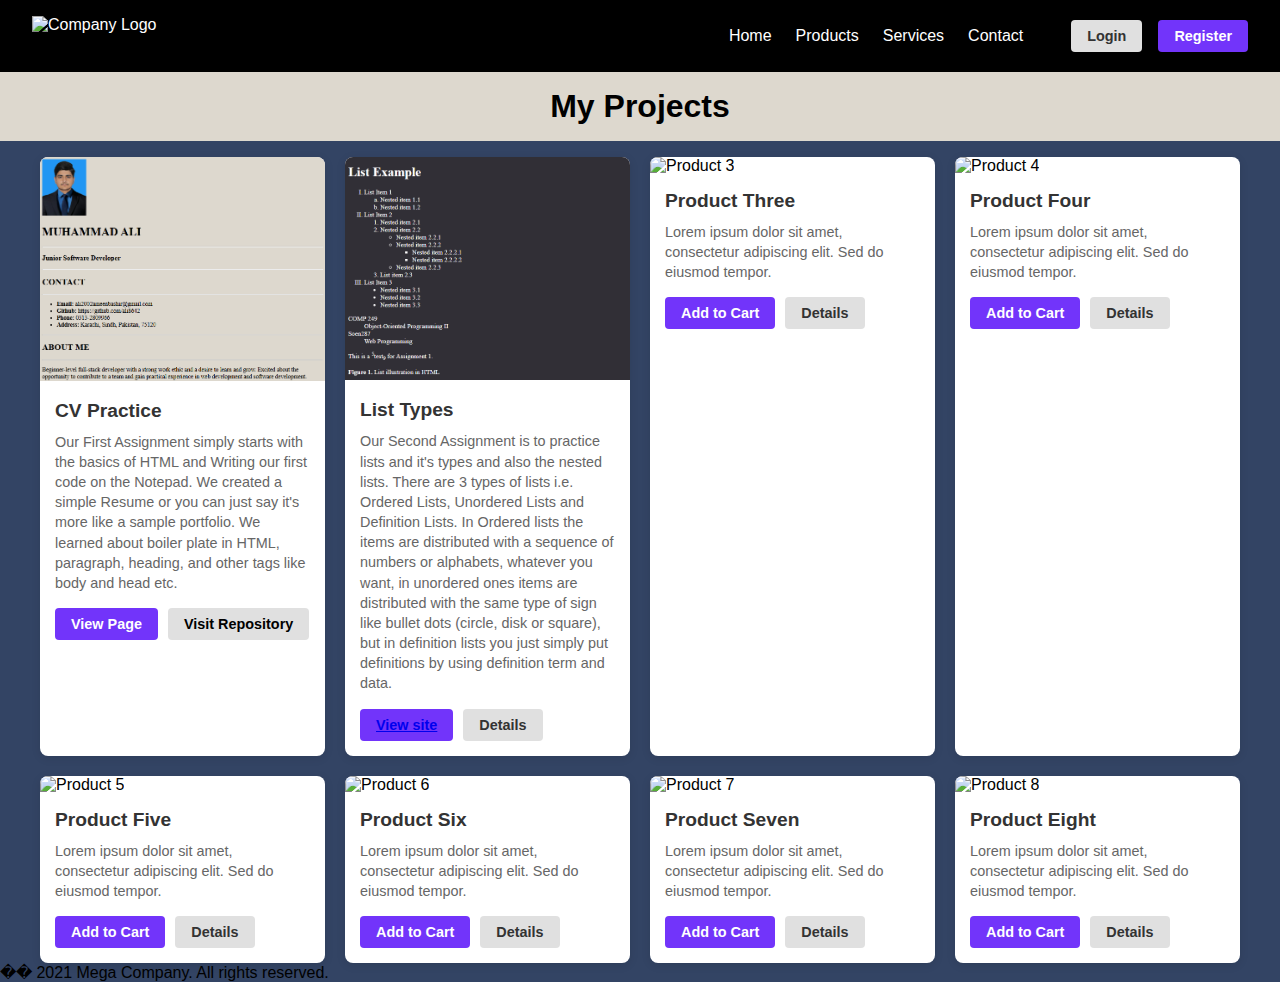
==== index.html @ 3806c377 "initial commit" ====
<!DOCTYPE html>
<html lang="en">

<head>
    <meta charset="UTF-8">
    <meta name="viewport" content="width=device-width, initial-scale=1.0">
    <title>Mega Assignment</title>
    <link rel="stylesheet" href="style.css">
</head>

<body>

    <nav>
        <!-- Replace "logo.png" with your actual logo file -->
        <img src="logo.png" alt="Company Logo" class="logo">

        <div class="hamburger" onclick="toggleMenu()">
            <span></span>
            <span></span>
            <span></span>
        </div>

        <ul class="nav-links">
            <li><a href="#">Home</a></li>
            <li><a href="#">Products</a></li>
            <li><a href="#">Services</a></li>
            <li><a href="#">Contact</a></li>
            <div class="buttons">
                <button class="btn btn-login">Login</button>
                <button class="btn btn-register">Register</button>
            </div>
        </ul>
    </nav>

    <div class="header">
        <h1>My Projects</h1>
    </div>

    <div class="container">
        <div class="grid">
            <!-- Card 1 -->
            <div class="card">
                <img src="./img/CV Practice.png" alt="CV Practice" class="card-img">
                <div class="card-content">
                    <h3 class="card-title">CV Practice</h3>
                    <p class="card-desc">Our First Assignment simply starts with the basics of HTML and Writing our first code on the Notepad. We created a simple Resume or you can just say it's more like a sample portfolio. We learned about boiler plate in HTML, paragraph, heading, and other tags like body and head etc.
                    </p>
                    <div class="card-buttons">
                        <button class="btn btn-primary"><a href="https://ali8642.github.io/cv-practice/" target="_blank" class="page-link">View Page</a></button>
                        <button class="btn btn-secondary"><a href="https://github.com/ali8642/cv-practice.git" target="_blank" class="repo-link">Visit Repository</a></button>
                    </div>
                </div>
            </div>

            <!-- Card 2 -->
            <div class="card">
                <img src="./img/list types.png" alt="Product 2" class="card-img">
                <div class="card-content">
                    <h3 class="card-title">List Types</h3>
                    <p class="card-desc">Our Second Assignment is to practice lists and it's types and also the nested lists. There are 3 types of lists i.e. Ordered Lists, Unordered Lists and Definition Lists. In Ordered lists the items are distributed with a sequence of numbers or alphabets, whatever you want, in unordered ones items are distributed with the same type of sign like bullet dots (circle, disk or square), but in definition lists you just simply put definitions by using definition term and data.
                    </p>
                    <div class="card-buttons">
                        <button class="btn btn-primary"><a href="https://ali8642.github.io/list-types/" target="_blank">View site</a></button>
                        <button class="btn btn-secondary">Details</button>
                    </div>
                </div>
            </div>

            <!-- Card 3 -->
            <div class="card">
                <img src="https://via.placeholder.com/300x160?text=Product+3" alt="Product 3" class="card-img">
                <div class="card-content">
                    <h3 class="card-title">Product Three</h3>
                    <p class="card-desc">Lorem ipsum dolor sit amet, consectetur adipiscing elit. Sed do eiusmod tempor.
                    </p>
                    <div class="card-buttons">
                        <button class="btn btn-primary">Add to Cart</button>
                        <button class="btn btn-secondary">Details</button>
                    </div>
                </div>
            </div>

            <!-- Card 4 -->
            <div class="card">
                <img src="https://via.placeholder.com/300x160?text=Product+4" alt="Product 4" class="card-img">
                <div class="card-content">
                    <h3 class="card-title">Product Four</h3>
                    <p class="card-desc">Lorem ipsum dolor sit amet, consectetur adipiscing elit. Sed do eiusmod tempor.
                    </p>
                    <div class="card-buttons">
                        <button class="btn btn-primary">Add to Cart</button>
                        <button class="btn btn-secondary">Details</button>
                    </div>
                </div>
            </div>

            <!-- Card 5 -->
            <div class="card">
                <img src="https://via.placeholder.com/300x160?text=Product+5" alt="Product 5" class="card-img">
                <div class="card-content">
                    <h3 class="card-title">Product Five</h3>
                    <p class="card-desc">Lorem ipsum dolor sit amet, consectetur adipiscing elit. Sed do eiusmod tempor.
                    </p>
                    <div class="card-buttons">
                        <button class="btn btn-primary">Add to Cart</button>
                        <button class="btn btn-secondary">Details</button>
                    </div>
                </div>
            </div>

            <!-- Card 6 -->
            <div class="card">
                <img src="https://via.placeholder.com/300x160?text=Product+6" alt="Product 6" class="card-img">
                <div class="card-content">
                    <h3 class="card-title">Product Six</h3>
                    <p class="card-desc">Lorem ipsum dolor sit amet, consectetur adipiscing elit. Sed do eiusmod tempor.
                    </p>
                    <div class="card-buttons">
                        <button class="btn btn-primary">Add to Cart</button>
                        <button class="btn btn-secondary">Details</button>
                    </div>
                </div>
            </div>

            <!-- Card 7 -->
            <div class="card">
                <img src="https://via.placeholder.com/300x160?text=Product+7" alt="Product 7" class="card-img">
                <div class="card-content">
                    <h3 class="card-title">Product Seven</h3>
                    <p class="card-desc">Lorem ipsum dolor sit amet, consectetur adipiscing elit. Sed do eiusmod tempor.
                    </p>
                    <div class="card-buttons">
                        <button class="btn btn-primary">Add to Cart</button>
                        <button class="btn btn-secondary">Details</button>
                    </div>
                </div>
            </div>

            <!-- Card 8 -->
            <div class="card">
                <img src="https://via.placeholder.com/300x160?text=Product+8" alt="Product 8" class="card-img">
                <div class="card-content">
                    <h3 class="card-title">Product Eight</h3>
                    <p class="card-desc">Lorem ipsum dolor sit amet, consectetur adipiscing elit. Sed do eiusmod tempor.
                    </p>
                    <div class="card-buttons">
                        <button class="btn btn-primary">Add to Cart</button>
                        <button class="btn btn-secondary">Details</button>
                    </div>
                </div>
            </div>
        </div>
    </div>

    <div class="footer">
        <p>�� 2021 Mega Company. All rights reserved.</p>
    </div>

    <script>
        function toggleMenu() {
            const navLinks = document.querySelector('.nav-links');
            navLinks.classList.toggle('active');
        }
    </script>

</body>

</html>
---- style.css ----
* {
    margin: 0;
    padding: 0;
    box-sizing: border-box;
    font-family: 'Arial', sans-serif;
}

body {
    background-color: #334464;
}

h1 {
    text-align: center;
}

.page-link {
    text-decoration: none;
    color: white;
}

.repo-link {
    text-decoration: none;
    color: black;
}

.header {
    background-color: #ddd8ce;
    padding: 16px;
    margin-bottom: 16px;
}

nav {
    background-color: #000;
    color: white;
    display: flex;
    justify-content: space-between;
    align-items: center;
    padding: 1rem 2rem;
    position: relative;
    /* margin-bottom: 20px; */
}

.logo {
    height: 40px;
}

.nav-links {
    display: flex;
    align-items: center;
    gap: 1.5rem;
    list-style: none;
}

.nav-links li a {
    color: white;
    text-decoration: none;
    font-size: 1rem;
    transition: color 0.3s;
}

.nav-links li a:hover {
    color: #ccc;
}

.buttons {
    display: flex;
    gap: 1rem;
    margin-left: 1.5rem;
}

.btn {
    padding: 0.5rem 1rem;
    border-radius: 4px;
    font-size: 0.9rem;
    font-weight: 600;
    cursor: pointer;
    transition: all 0.3s;
    border: none;
}

.btn-login {
    background-color: #e0e0e0;
    color: #333;
}

.btn-login:hover {
    background-color: #bdbdbd;
}

.btn-register {
    background-color: #7234fa;
    color: white;
}

.btn-register:hover {
    background-color: #5d2ac7;
}

.hamburger {
    display: none;
    cursor: pointer;
    flex-direction: column;
    gap: 5px;
}

.hamburger span {
    display: block;
    width: 25px;
    height: 3px;
    background-color: white;
    transition: all 0.3s;
}

.container {
    max-width: 1200px;
    margin: 0 auto;
}

.grid {
    display: grid;
    grid-template-columns: repeat(auto-fill, minmax(250px, 1fr));
    gap: 20px;
}

.card {
    background: white;
    border-radius: 8px;
    overflow: hidden;
    box-shadow: 0 2px 10px rgba(0, 0, 0, 0.1);
    transition: transform 0.3s ease;
}

.card:hover {
    transform: translateY(-5px);
}

.card-img {
    max-width: 100%;
    height: auto;
    object-fit: cover;
}

.card-content {
    padding: 15px;
}

.card-title {
    font-size: 1.2rem;
    margin-bottom: 10px;
    color: #333;
}

.card-desc {
    color: #666;
    font-size: 0.9rem;
    margin-bottom: 15px;
    line-height: 1.4;
}

.card-buttons {
    display: flex;
    gap: 10px;
}

.btn-primary {
    background-color: #7234fa;
    color: white;
}

.btn-primary:hover {
    background-color: #5d2ac7;
}

.btn-secondary {
    background-color: #e0e0e0;
    color: #333;
}

.btn-secondary:hover {
    background-color: #bdbdbd;
}

@media (max-width: 768px) {

    .grid {
        grid-template-columns: 1fr;
    }

    .hamburger {
        display: flex;
    }

    .nav-links {
        position: absolute;
        top: 100%;
        left: 0;
        width: 100%;
        background-color: #000;
        flex-direction: column;
        align-items: flex-start;
        padding: 1rem 2rem;
        gap: 1rem;
        display: none;
    }

    .nav-links.active {
        display: flex;
    }

    .buttons {
        margin-left: 0;
        width: 100%;
        flex-direction: column;
        gap: 0.5rem;
    }

    .btn {
        width: 100%;
        text-align: center;
    }
}
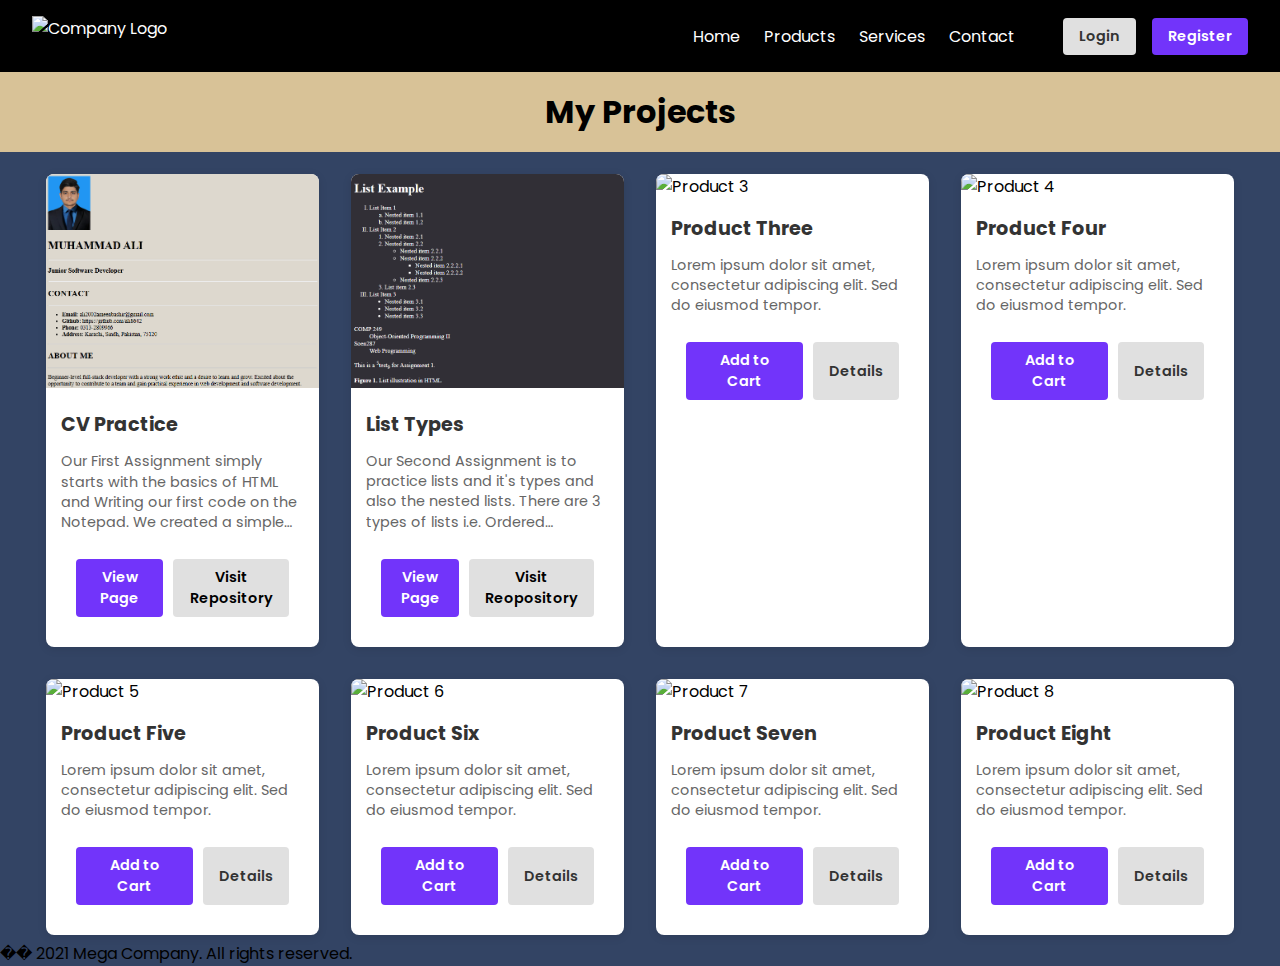
==== commit cae57d45: "initial commit" ====
--- a/index.html
+++ b/index.html
@@ -6,6 +6,8 @@
     <meta name="viewport" content="width=device-width, initial-scale=1.0">
     <title>Mega Assignment</title>
     <link rel="stylesheet" href="style.css">
+    <link href="https://fonts.googleapis.com/css2?family=Poppins:wght@200;400&display=swap" rel="stylesheet">
+    <link rel="stylesheet" href="https://cdnjs.cloudflare.com/ajax/libs/font-awesome/6.4.0/css/all.min.css">
 </head>
 
 <body>
@@ -57,11 +59,11 @@
                 <img src="./img/list types.png" alt="Product 2" class="card-img">
                 <div class="card-content">
                     <h3 class="card-title">List Types</h3>
-                    <p class="card-desc">Our Second Assignment is to practice lists and it's types and also the nested lists. There are 3 types of lists i.e. Ordered Lists, Unordered Lists and Definition Lists. In Ordered lists the items are distributed with a sequence of numbers or alphabets, whatever you want, in unordered ones items are distributed with the same type of sign like bullet dots (circle, disk or square), but in definition lists you just simply put definitions by using definition term and data.
+                    <p class="card-desc">Our Second Assignment is to practice lists and it's types and also the nested lists. There are 3 types of lists i.e. Ordered Lists(sequence), Unordered Lists(Random) and Definition Lists.
                     </p>
                     <div class="card-buttons">
-                        <button class="btn btn-primary"><a href="https://ali8642.github.io/list-types/" target="_blank">View site</a></button>
-                        <button class="btn btn-secondary">Details</button>
+                        <button class="btn btn-primary"><a href="https://ali8642.github.io/list-types/" target="_blank" class="page-link">View Page</a></button>
+                        <button class="btn btn-secondary"><a href="" target="_blank" class="repo-link">Visit Reopository</a></button>
                     </div>
                 </div>
             </div>
--- a/style.css
+++ b/style.css
@@ -1,8 +1,10 @@
+@import url('https://fonts.googleapis.com/css2?family=Poppins:wght@200;400&display=swap');
+
 * {
     margin: 0;
     padding: 0;
     box-sizing: border-box;
-    font-family: 'Arial', sans-serif;
+    font-family: 'Poppins', monospace;
 }
 
 body {
@@ -24,7 +26,7 @@
 }
 
 .header {
-    background-color: #ddd8ce;
+    background-color: #d8c297;
     padding: 16px;
     margin-bottom: 16px;
 }
@@ -125,6 +127,7 @@
 .card {
     background: white;
     border-radius: 8px;
+    margin: 6px;
     overflow: hidden;
     box-shadow: 0 2px 10px rgba(0, 0, 0, 0.1);
     transition: transform 0.3s ease;
@@ -155,11 +158,17 @@
     font-size: 0.9rem;
     margin-bottom: 15px;
     line-height: 1.4;
+    display: -webkit-box;
+    -webkit-line-clamp: 4;
+    -webkit-box-orient: vertical;
+    overflow: hidden;
+    margin: 12px 0;
 }
 
 .card-buttons {
     display: flex;
     gap: 10px;
+    padding: 15px;
 }
 
 .btn-primary {
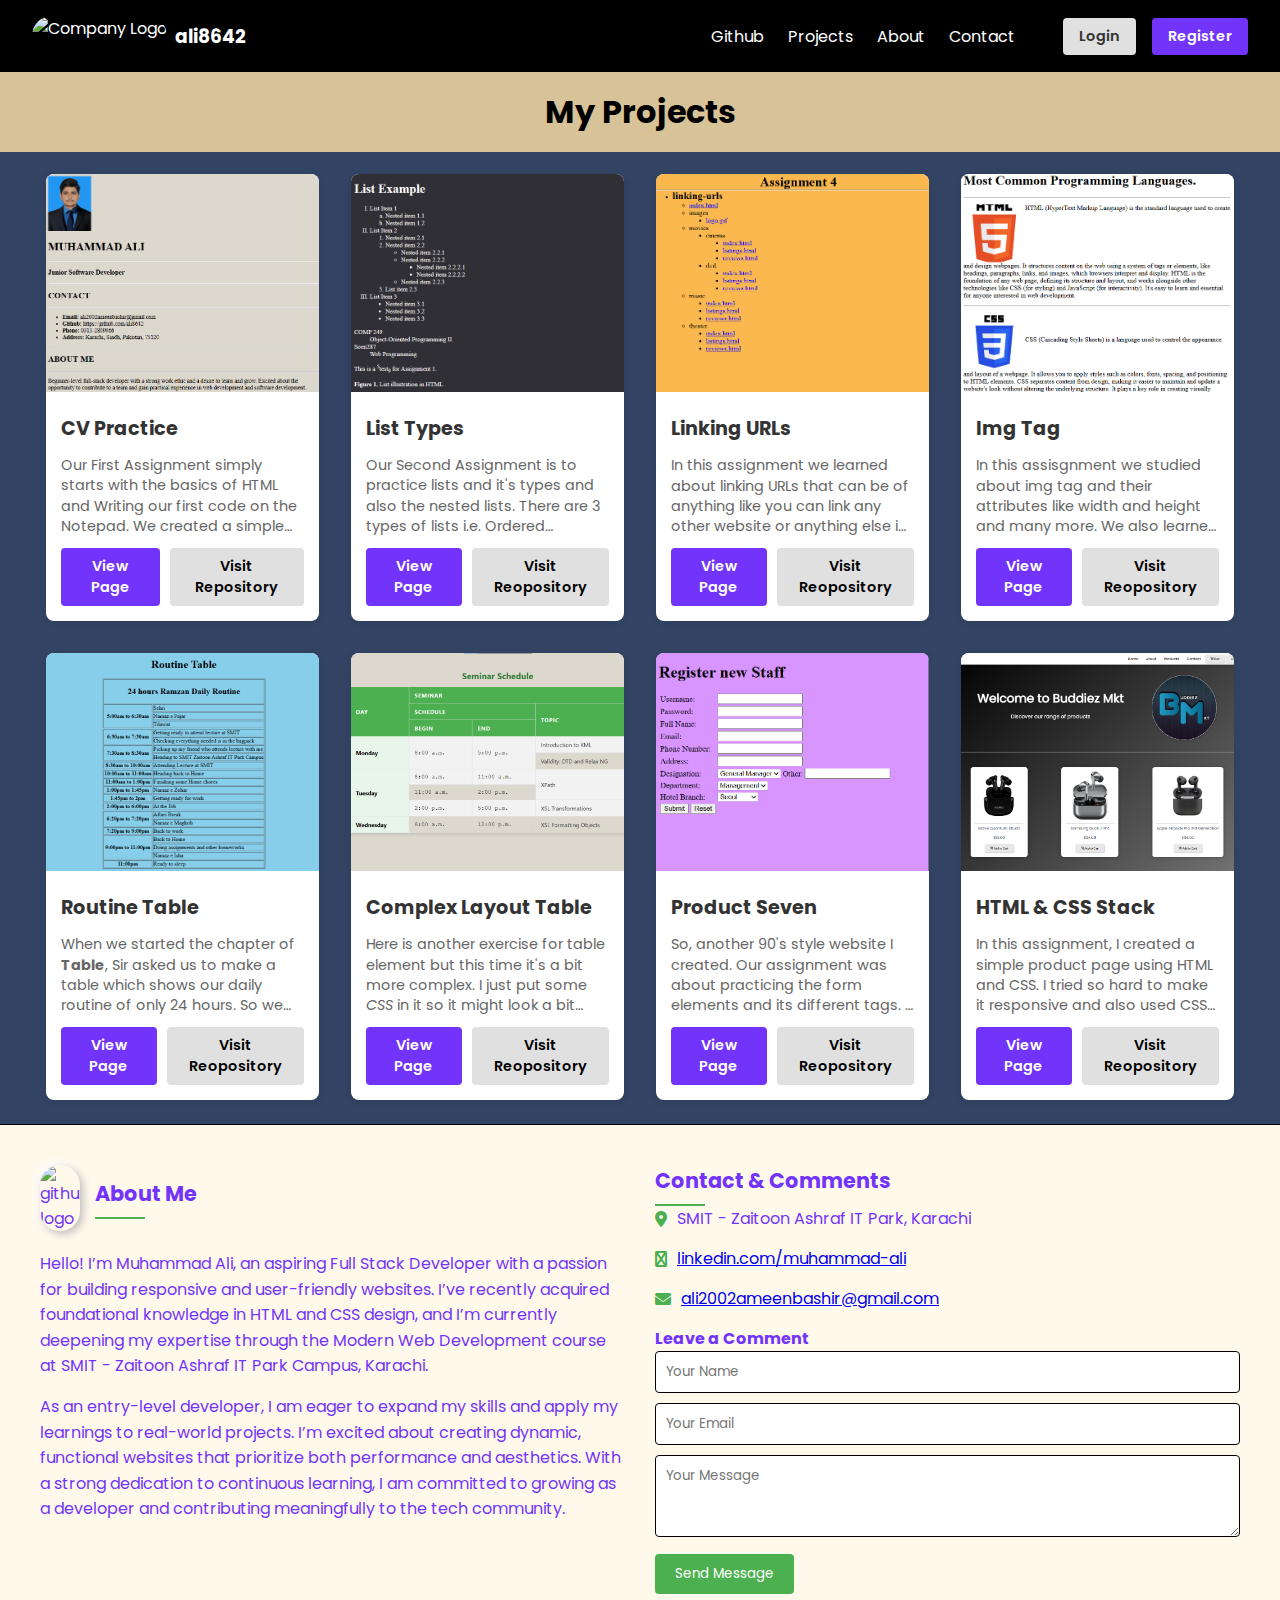
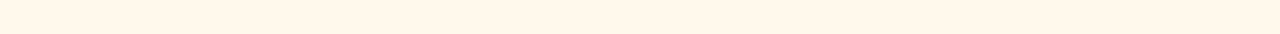
==== commit 71977621: "initial commit" ====
--- a/index.html
+++ b/index.html
@@ -13,8 +13,10 @@
 <body>
 
     <nav>
-        <!-- Replace "logo.png" with your actual logo file -->
-        <img src="logo.png" alt="Company Logo" class="logo">
+        <div class="pfp">
+            <img src="./img/github pfp.png" alt="Company Logo" class="logo">
+            <h3>ali8642</h3>
+        </div>
 
         <div class="hamburger" onclick="toggleMenu()">
             <span></span>
@@ -23,10 +25,10 @@
         </div>
 
         <ul class="nav-links">
-            <li><a href="#">Home</a></li>
-            <li><a href="#">Products</a></li>
-            <li><a href="#">Services</a></li>
-            <li><a href="#">Contact</a></li>
+            <li><a href="https://github.com/ali8642" target="_blank">Github</a></li>
+            <li><a href="#projects">Projects</a></li>
+            <li><a href="#about">About</a></li>
+            <li><a href="#contact">Contact</a></li>
             <div class="buttons">
                 <button class="btn btn-login">Login</button>
                 <button class="btn btn-register">Register</button>
@@ -39,17 +41,22 @@
     </div>
 
     <div class="container">
-        <div class="grid">
+        <div class="grid" id="projects">
             <!-- Card 1 -->
             <div class="card">
                 <img src="./img/CV Practice.png" alt="CV Practice" class="card-img">
                 <div class="card-content">
                     <h3 class="card-title">CV Practice</h3>
-                    <p class="card-desc">Our First Assignment simply starts with the basics of HTML and Writing our first code on the Notepad. We created a simple Resume or you can just say it's more like a sample portfolio. We learned about boiler plate in HTML, paragraph, heading, and other tags like body and head etc.
-                    </p>
-                    <div class="card-buttons">
-                        <button class="btn btn-primary"><a href="https://ali8642.github.io/cv-practice/" target="_blank" class="page-link">View Page</a></button>
-                        <button class="btn btn-secondary"><a href="https://github.com/ali8642/cv-practice.git" target="_blank" class="repo-link">Visit Repository</a></button>
+                    <p class="card-desc">Our First Assignment simply starts with the basics of HTML and Writing our
+                        first code on the Notepad. We created a simple Resume or you can just say it's more like a
+                        sample portfolio. We learned about boiler plate in HTML, paragraph, heading, and other tags like
+                        body and head etc.
+                    </p>
+                    <div class="card-buttons">
+                        <button class="btn btn-primary"><a href="https://ali8642.github.io/cv-practice/" target="_blank"
+                                class="page-link">View Page</a></button>
+                        <button class="btn btn-secondary"><a href="https://github.com/ali8642/cv-practice.git"
+                                target="_blank" class="repo-link">Visit Repository</a></button>
                     </div>
                 </div>
             </div>
@@ -59,104 +66,172 @@
                 <img src="./img/list types.png" alt="Product 2" class="card-img">
                 <div class="card-content">
                     <h3 class="card-title">List Types</h3>
-                    <p class="card-desc">Our Second Assignment is to practice lists and it's types and also the nested lists. There are 3 types of lists i.e. Ordered Lists(sequence), Unordered Lists(Random) and Definition Lists.
-                    </p>
-                    <div class="card-buttons">
-                        <button class="btn btn-primary"><a href="https://ali8642.github.io/list-types/" target="_blank" class="page-link">View Page</a></button>
-                        <button class="btn btn-secondary"><a href="" target="_blank" class="repo-link">Visit Reopository</a></button>
+                    <p class="card-desc">Our Second Assignment is to practice lists and it's types and also the nested
+                        lists. There are 3 types of lists i.e. Ordered Lists(sequence), Unordered Lists(Random) and
+                        Definition Lists.
+                    </p>
+                    <div class="card-buttons">
+                        <button class="btn btn-primary"><a href="https://ali8642.github.io/list-types/" target="_blank"
+                                class="page-link">View Page</a></button>
+                        <button class="btn btn-secondary"><a href="https://github.com/ali8642/list-types.git"
+                                target="_blank" class="repo-link">Visit Reopository</a></button>
                     </div>
                 </div>
             </div>
 
             <!-- Card 3 -->
             <div class="card">
-                <img src="https://via.placeholder.com/300x160?text=Product+3" alt="Product 3" class="card-img">
-                <div class="card-content">
-                    <h3 class="card-title">Product Three</h3>
-                    <p class="card-desc">Lorem ipsum dolor sit amet, consectetur adipiscing elit. Sed do eiusmod tempor.
-                    </p>
-                    <div class="card-buttons">
-                        <button class="btn btn-primary">Add to Cart</button>
-                        <button class="btn btn-secondary">Details</button>
+                <img src="./img/linking urls.png" alt="Product 3" class="card-img">
+                <div class="card-content">
+                    <h3 class="card-title">Linking URLs</h3>
+                    <p class="card-desc">In this assignment we learned about linking URLs that can be of anything like
+                        you can link any other website or anything else in your code. You can also link any element in
+                        your code and so do all by using the anchor tag. We also used list elements in it to make it a
+                        bit more interesting and making more sense.
+                    </p>
+                    <div class="card-buttons">
+                        <button class="btn btn-primary"><a href="https://ali8642.github.io/linking-urls/"
+                                target="_blank" class="page-link">View Page</a></button>
+                        <button class="btn btn-secondary"><a href="https://github.com/ali8642/linking-urls.git"
+                                target="_blank" class="repo-link">Visit Reopository</a></button>
                     </div>
                 </div>
             </div>
 
             <!-- Card 4 -->
             <div class="card">
-                <img src="https://via.placeholder.com/300x160?text=Product+4" alt="Product 4" class="card-img">
-                <div class="card-content">
-                    <h3 class="card-title">Product Four</h3>
-                    <p class="card-desc">Lorem ipsum dolor sit amet, consectetur adipiscing elit. Sed do eiusmod tempor.
-                    </p>
-                    <div class="card-buttons">
-                        <button class="btn btn-primary">Add to Cart</button>
-                        <button class="btn btn-secondary">Details</button>
+                <img src="./img/img tag.png" alt="Product 4" class="card-img">
+                <div class="card-content">
+                    <h3 class="card-title">Img Tag</h3>
+                    <p class="card-desc">In this assisgnment we studied about img tag and their attributes like width
+                        and height and many more. We also learned how to align an image which is placed in another
+                        element or between an opening and closing tag of an element. You can just use the <strong>OLD
+                            CODE</strong> attribute for this but it is nowadays used only in <em>CSS</em>.
+                    </p>
+                    <div class="card-buttons">
+                        <button class="btn btn-primary"><a href="https://ali8642.github.io/img-tag-assignment/"
+                                target="_blank" class="page-link">View Page</a></button>
+                        <button class="btn btn-secondary"><a href="https://github.com/ali8642/img-tag-assignment.git"
+                                target="_blank" class="repo-link">Visit Reopository</a></button>
                     </div>
                 </div>
             </div>
 
             <!-- Card 5 -->
             <div class="card">
-                <img src="https://via.placeholder.com/300x160?text=Product+5" alt="Product 5" class="card-img">
-                <div class="card-content">
-                    <h3 class="card-title">Product Five</h3>
-                    <p class="card-desc">Lorem ipsum dolor sit amet, consectetur adipiscing elit. Sed do eiusmod tempor.
-                    </p>
-                    <div class="card-buttons">
-                        <button class="btn btn-primary">Add to Cart</button>
-                        <button class="btn btn-secondary">Details</button>
+                <img src="./img/routine table.png" alt="Product 5" class="card-img">
+                <div class="card-content">
+                    <h3 class="card-title">Routine Table</h3>
+                    <p class="card-desc">When we started the chapter of <strong>Table</strong>, Sir asked us to make a
+                        table which shows our daily routine of only 24 hours. So we made one using different properties
+                        in which we use <em>span</em> properties of table through which we collapsed the rows and the
+                        columns of the table so it might not be looking like a messy one.
+                    </p>
+                    <div class="card-buttons">
+                        <button class="btn btn-primary"><a href="https://ali8642.github.io/tables-exercise/"
+                                target="_blank" class="page-link">View Page</a></button>
+                        <button class="btn btn-secondary"><a href="https://github.com/ali8642/tables-exercise.git"
+                                target="_blank" class="repo-link">Visit Reopository</a></button>
                     </div>
                 </div>
             </div>
 
             <!-- Card 6 -->
             <div class="card">
-                <img src="https://via.placeholder.com/300x160?text=Product+6" alt="Product 6" class="card-img">
-                <div class="card-content">
-                    <h3 class="card-title">Product Six</h3>
-                    <p class="card-desc">Lorem ipsum dolor sit amet, consectetur adipiscing elit. Sed do eiusmod tempor.
-                    </p>
-                    <div class="card-buttons">
-                        <button class="btn btn-primary">Add to Cart</button>
-                        <button class="btn btn-secondary">Details</button>
+                <img src="./img/complex layout table.png" alt="Product 6" class="card-img">
+                <div class="card-content">
+                    <h3 class="card-title">Complex Layout Table</h3>
+                    <p class="card-desc">Here is another exercise for table element but this time it's a bit more
+                        complex. I just put some <em>CSS</em> in it so it might look a bit more interesting. Seriously!
+                        I was too tired of making sites like the 90's style. I'm glad that sir finally told us to learn
+                        and apply some CSS in it.
+                    </p>
+                    <div class="card-buttons">
+                        <button class="btn btn-primary"><a href="https://ali8642.github.io/complex-table/"
+                                target="_blank" class="page-link">View Page</a></button>
+                        <button class="btn btn-secondary"><a href="https://github.com/ali8642/complex-table.git"
+                                target="_blank" class="repo-link">Visit Reopository</a></button>
                     </div>
                 </div>
             </div>
 
             <!-- Card 7 -->
             <div class="card">
-                <img src="https://via.placeholder.com/300x160?text=Product+7" alt="Product 7" class="card-img">
+                <img src="./img/form practice.png" alt="Product 7" class="card-img">
                 <div class="card-content">
                     <h3 class="card-title">Product Seven</h3>
-                    <p class="card-desc">Lorem ipsum dolor sit amet, consectetur adipiscing elit. Sed do eiusmod tempor.
-                    </p>
-                    <div class="card-buttons">
-                        <button class="btn btn-primary">Add to Cart</button>
-                        <button class="btn btn-secondary">Details</button>
+                    <p class="card-desc">So, another 90's style website I created. Our assignment was about practicing
+                        the form elements and its different tags. I could add some designs using CSS but I couldn't
+                        think of any so just made a simple one as the due date was about to come.
+                    </p>
+                    <div class="card-buttons">
+                        <button class="btn btn-primary"><a href="https://ali8642.github.io/form-practice/"
+                                target="_blank" class="page-link">View Page</a></button>
+                        <button class="btn btn-secondary"><a href="https://github.com/ali8642/form-practice.git"
+                                target="_blank" class="repo-link">Visit Reopository</a></button>
                     </div>
                 </div>
             </div>
 
             <!-- Card 8 -->
             <div class="card">
-                <img src="https://via.placeholder.com/300x160?text=Product+8" alt="Product 8" class="card-img">
-                <div class="card-content">
-                    <h3 class="card-title">Product Eight</h3>
-                    <p class="card-desc">Lorem ipsum dolor sit amet, consectetur adipiscing elit. Sed do eiusmod tempor.
-                    </p>
-                    <div class="card-buttons">
-                        <button class="btn btn-primary">Add to Cart</button>
-                        <button class="btn btn-secondary">Details</button>
+                <img src="./img/HTML & CSS stack webpage.png" alt="Product 8" class="card-img">
+                <div class="card-content">
+                    <h3 class="card-title">HTML & CSS Stack</h3>
+                    <p class="card-desc">In this assignment, I created a simple product page using HTML and CSS. I tried
+                        so hard to make it responsive and also used CSS Grid to make the layout more complex but
+                        unfortunately it didn't work. I also added some animations and transitions using CSS.
+                    </p>
+                    <div class="card-buttons">
+                        <button class="btn btn-primary"><a
+                                href="https://ali8642.github.io/html-css-stack-product-page-assignment-SMIT/"
+                                target="_blank" class="page-link">View Page</a></button>
+                        <button class="btn btn-secondary"><a
+                                href="https://github.com/ali8642/html-css-stack-product-page-assignment-SMIT.git"
+                                target="_blank" class="repo-link">Visit Reopository</a></button>
                     </div>
                 </div>
             </div>
         </div>
     </div>
 
-    <div class="footer">
-        <p>�� 2021 Mega Company. All rights reserved.</p>
-    </div>
+    <footer>
+        <div class="footer-container">
+            <div class="footer-section about" id="about">
+                <div class="section-header">
+                    <img src="./img/github pfp.png" alt="github logo" class="section-logo">
+                    <h3>About Me</h3>
+                </div>
+                <p>
+                    Hello! I’m Muhammad Ali, an aspiring Full Stack Developer with a passion for building responsive and
+                    user-friendly websites. I’ve recently acquired foundational knowledge in HTML and CSS design, and
+                    I’m currently deepening my expertise through the Modern Web Development course at SMIT - Zaitoon
+                    Ashraf IT Park Campus, Karachi.
+                </p>
+                <p>
+                    As an entry-level developer, I am eager to expand my skills and apply my learnings to real-world
+                    projects. I’m excited about creating dynamic, functional websites that prioritize both performance
+                    and aesthetics. With a strong dedication to continuous learning, I am committed to growing as a
+                    developer and contributing meaningfully to the tech community.
+                </p>
+            </div>
+
+            <div class="footer-section contact" id="contact">
+                <h3>Contact & Comments</h3>
+                <p><i class="fas fa-map-marker-alt"></i> SMIT - Zaitoon Ashraf IT Park, Karachi</p>
+                <p><i class="fas fa-linkedin"></i> <a href="https://www.linkedin.com/in/muhammad-ali-7284b6307/" target="_blank">linkedin.com/muhammad-ali</a></p>
+                <p><i class="fas fa-envelope"></i> <a href="mailto:ali2002ameenbashir@gmail.com">ali2002ameenbashir@gmail.com</a></p>
+
+                <form class="comment-form">
+                    <h4>Leave a Comment</h4>
+                    <input type="text" placeholder="Your Name" required>
+                    <input type="email" placeholder="Your Email" required>
+                    <textarea rows="3" placeholder="Your Message" required></textarea>
+                    <button type="submit">Send Message</button>
+                </form>
+            </div>
+        </div>
+    </footer>
 
     <script>
         function toggleMenu() {
--- a/style.css
+++ b/style.css
@@ -42,8 +42,16 @@
     /* margin-bottom: 20px; */
 }
 
+.pfp {
+    display: flex;
+    align-items: center;
+    justify-content: center;
+    gap: 8px;
+}
+
 .logo {
     height: 40px;
+    border-radius: 20px;
 }
 
 .nav-links {
@@ -168,7 +176,7 @@
 .card-buttons {
     display: flex;
     gap: 10px;
-    padding: 15px;
+    /* padding: 15px; */
 }
 
 .btn-primary {
@@ -187,6 +195,104 @@
 
 .btn-secondary:hover {
     background-color: #bdbdbd;
+}
+
+footer {
+    background-color: #fff9ec;
+    color: #7234fa;
+    padding: 40px 20px;
+    margin-top: 18px;
+    border-top: 1px solid black;
+}
+
+.footer-container {
+    display: flex;
+    flex-wrap: wrap;
+    justify-content: space-between;
+    max-width: 1200px;
+    margin: 0 auto;
+    gap: 30px;
+}
+
+.footer-section {
+    flex: 1;
+    min-width: 250px;
+}
+
+.section-header {
+    display: flex;
+    align-items: center;
+    margin-bottom: 20px;
+}
+
+.section-logo {
+    width: 40px;
+    border-radius: 20px;
+    box-shadow: 3px 3px 9px #c0bcbc,
+        -3px -3px 9px #ffffff;
+    margin-right: 15px;
+}
+
+.footer-section h3 {
+    font-size: 1.3rem;
+    position: relative;
+    padding-bottom: 10px;
+}
+
+.footer-section h3::after {
+    content: '';
+    position: absolute;
+    left: 0;
+    bottom: 0;
+    width: 50px;
+    height: 2px;
+    background-color: #4CAF50;
+}
+
+.footer-section.about p {
+    line-height: 1.6;
+    margin-bottom: 15px;
+}
+
+.footer-section.contact p {
+    margin-bottom: 15px;
+    display: flex;
+    align-items: center;
+}
+
+.footer-section.contact i {
+    margin-right: 10px;
+    color: #4CAF50;
+}
+
+.comment-form input,
+.comment-form textarea {
+    width: 100%;
+    padding: 10px;
+    margin-bottom: 10px;
+    border: 1px solid black;
+    border-radius: 4px;
+}
+
+.comment-form button {
+    background-color: #4CAF50;
+    color: white;
+    border: none;
+    padding: 10px 20px;
+    border-radius: 4px;
+    cursor: pointer;
+    transition: background-color 0.3s;
+}
+
+.comment-form button:hover {
+    background-color: #45a049;
+}
+
+.footer-bottom {
+    text-align: center;
+    padding-top: 20px;
+    margin-top: 30px;
+    border-top: 1px solid #444;
 }
 
 @media (max-width: 768px) {
@@ -227,4 +333,13 @@
         width: 100%;
         text-align: center;
     }
+
+    .footer-container {
+        flex-direction: column;
+        gap: 40px;
+    }
+
+    .footer-section {
+        min-width: 100%;
+    }
 }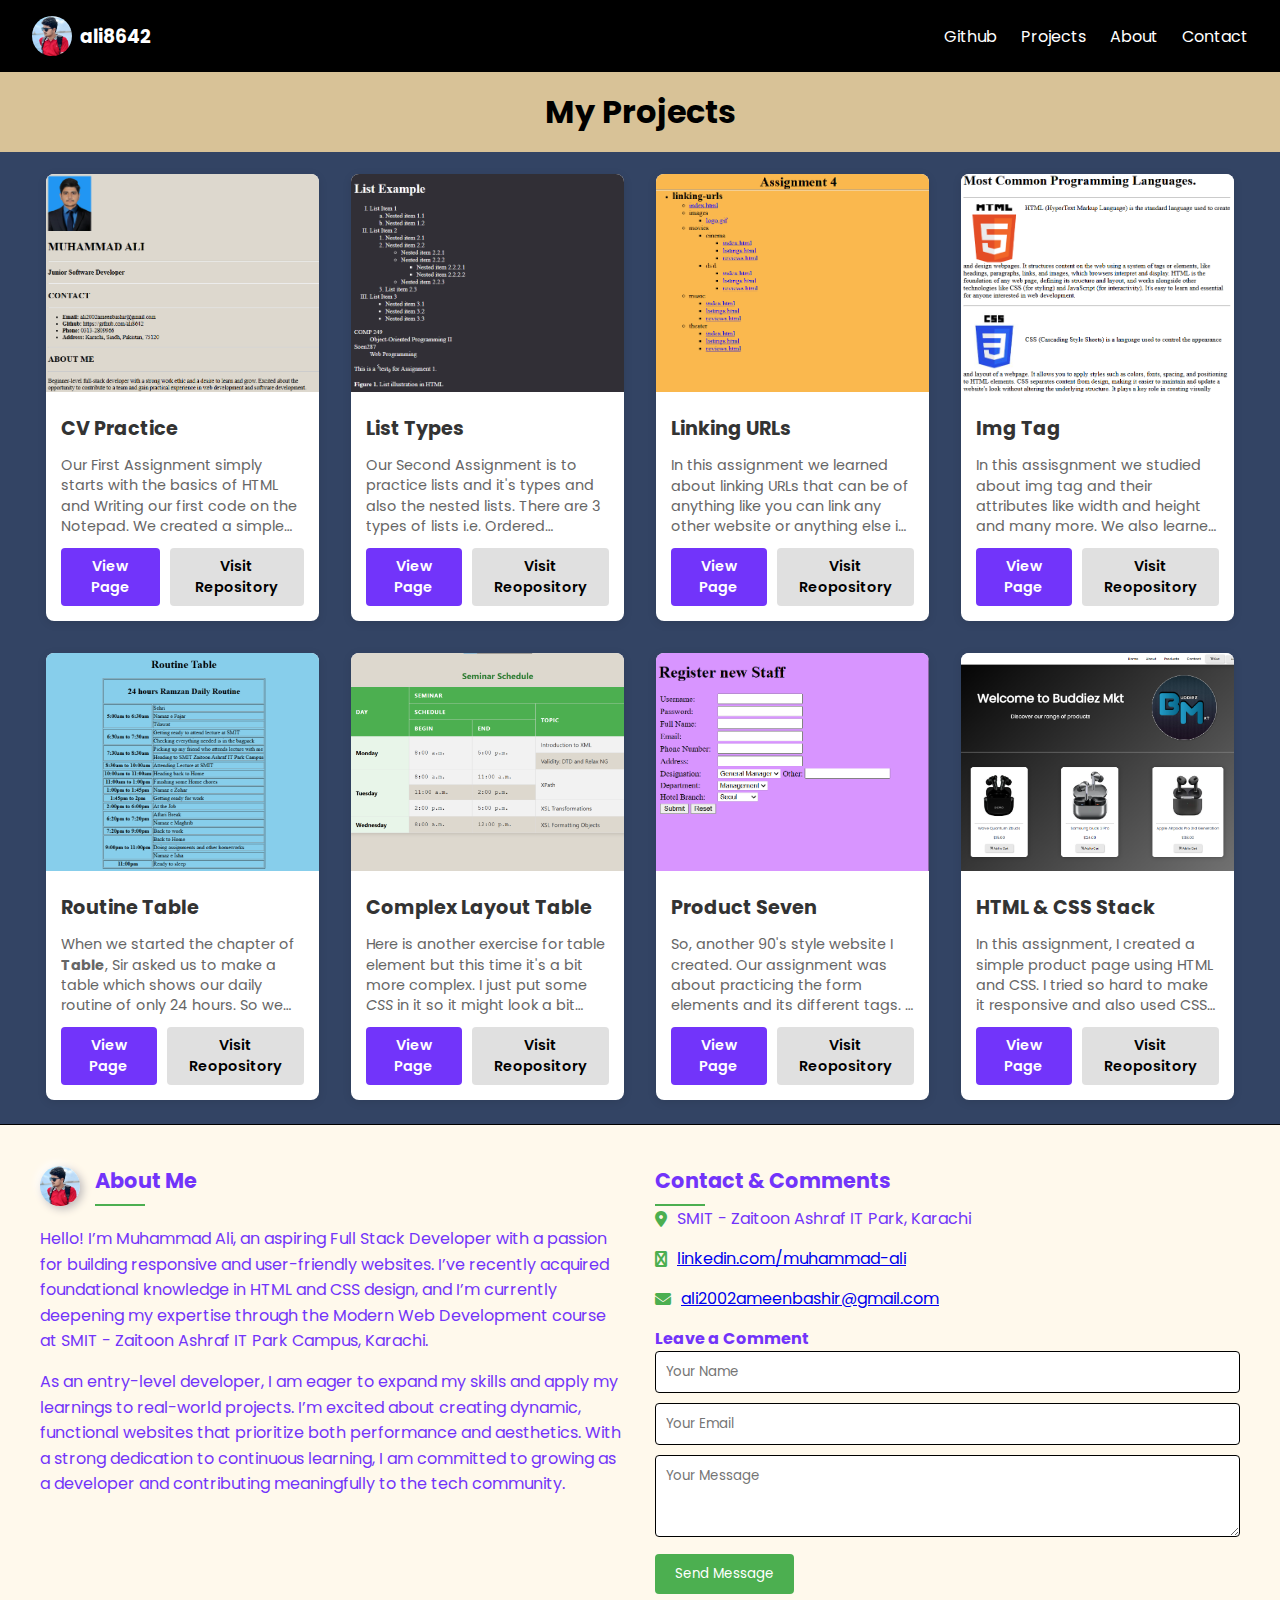
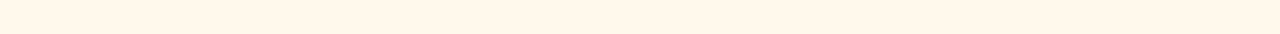
==== commit 137e1cb7: "initial commit" ====
--- a/index.html
+++ b/index.html
@@ -29,10 +29,6 @@
             <li><a href="#projects">Projects</a></li>
             <li><a href="#about">About</a></li>
             <li><a href="#contact">Contact</a></li>
-            <div class="buttons">
-                <button class="btn btn-login">Login</button>
-                <button class="btn btn-register">Register</button>
-            </div>
         </ul>
     </nav>
 
--- a/style.css
+++ b/style.css
@@ -86,24 +86,6 @@
     cursor: pointer;
     transition: all 0.3s;
     border: none;
-}
-
-.btn-login {
-    background-color: #e0e0e0;
-    color: #333;
-}
-
-.btn-login:hover {
-    background-color: #bdbdbd;
-}
-
-.btn-register {
-    background-color: #7234fa;
-    color: white;
-}
-
-.btn-register:hover {
-    background-color: #5d2ac7;
 }
 
 .hamburger {
